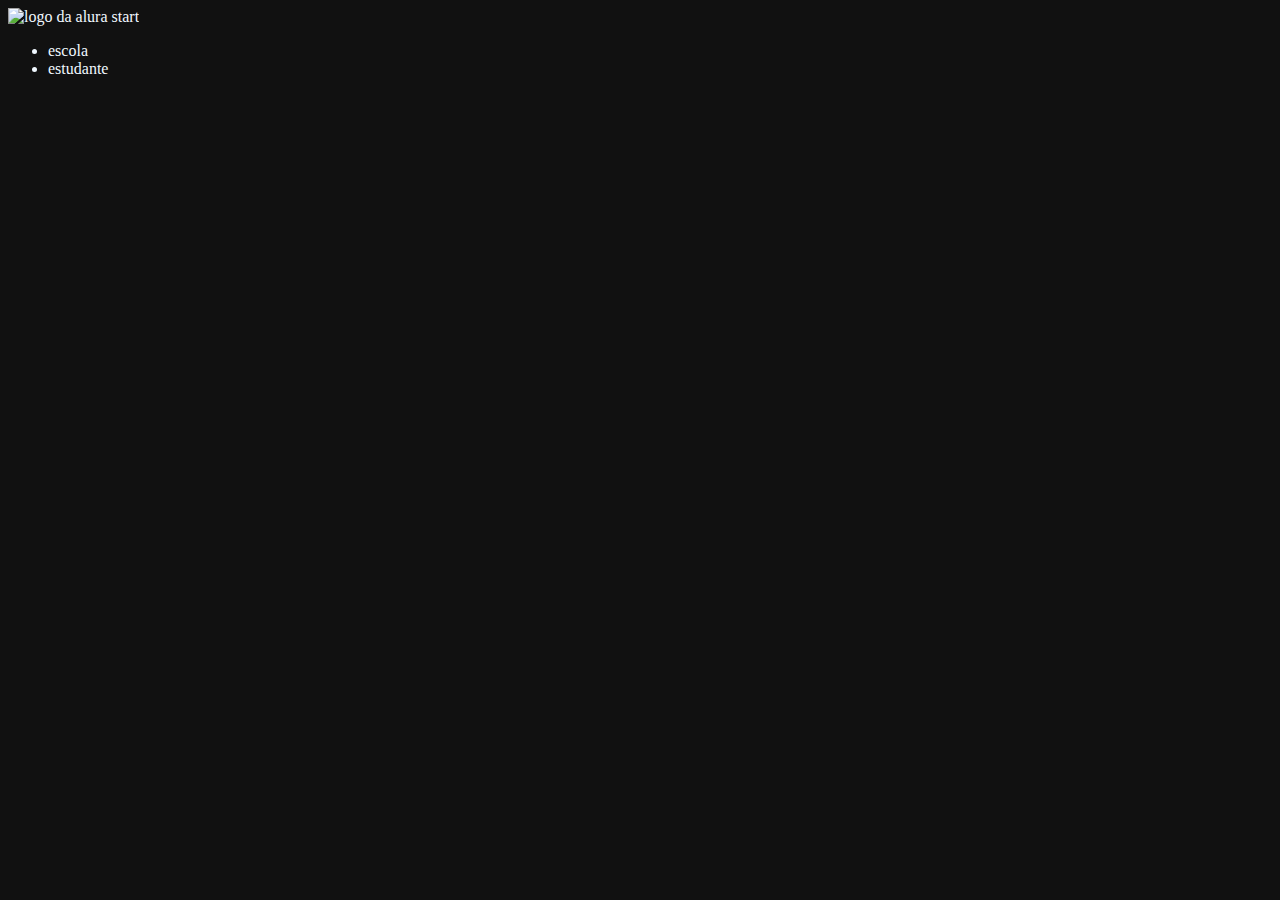
==== index.html @ 619f1c0e "Add files via upload" ====
<!DOCTYPE html>
<html lang="en">
<head>
    <meta charset="UTF-8">
    <meta http-equiv="X-UA-Compatible" content="IE=edge">
    <meta name="viewport" content="width=device-width, initial-scale=1.0">
    <title>Document</title>
    <link rel="stylesheet" href="style.css">
</head>
<body>
    <header>
        <img class="cabecalio-imagem" src="alurastart logo.png" alt="logo da alura start">
        <ul>
            <li>escola</li>
            <li>estudante</li>
        </ul>
    </header>
  
</body>
</html>
---- style.css ----
body{
    background-color: rgb(17, 17, 17);
    color: aliceblue;
}

.cabecalho-imagem{
    width: 20%;

}
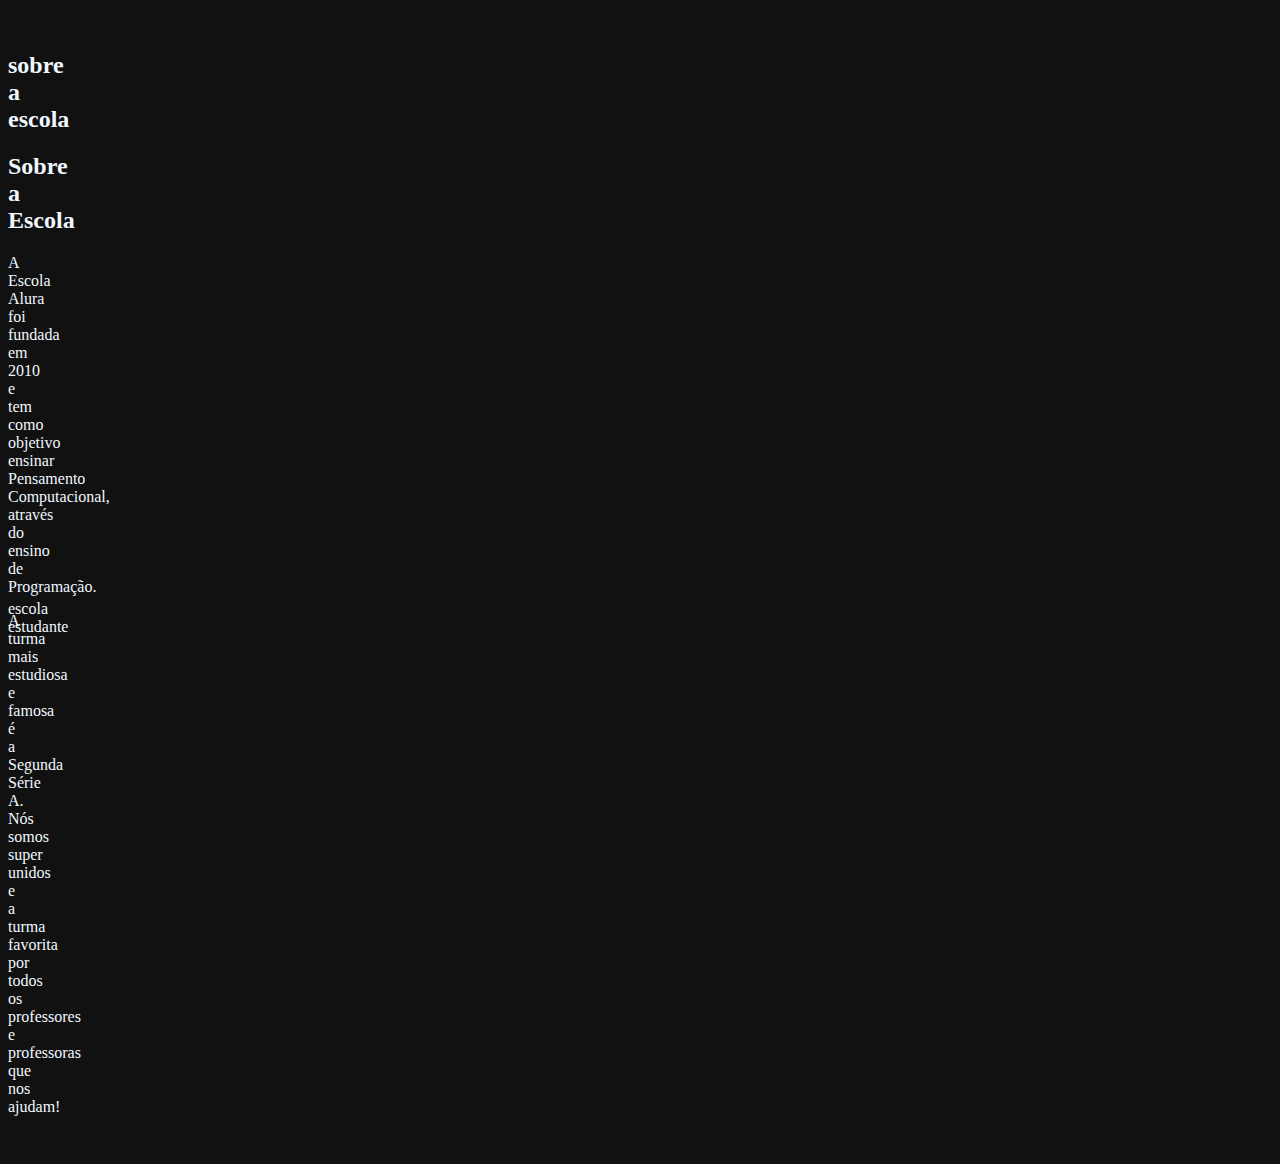
==== commit 6b79404f: "Add files via upload" ====
--- a/index.html
+++ b/index.html
@@ -7,6 +7,7 @@
     <title>Document</title>
     <link rel="stylesheet" href="style.css">
 </head>
+
 <body>
     <header>
         <img class="cabecalio-imagem" src="alurastart logo.png" alt="logo da alura start">
@@ -15,6 +16,18 @@
             <li>estudante</li>
         </ul>
     </header>
+    <section class="escola">
+        <h2 class="escola-titulo">sobre a escola</h2>
+        <p class="escola-texto-um"><section class="escola">
+            <div class="escola-div-conteudo">
+                <h2 class="escola-titulo">Sobre a Escola</h2>
+                <p class="escola-texto-um">A Escola Alura foi fundada em 2010 e tem como objetivo ensinar Pensamento Computacional, através do ensino de  Programação.</p>
+                <p class="escola-texto-dois">A turma mais estudiosa e famosa é a Segunda Série A. Nós somos super unidos e a turma favorita por todos os professores e professoras que nos ajudam!</p>
+            </div>
+        </section>
+        </p>
+        <p class="escola-texto-dois"></p>
+    </section>
   
 </body>
 </html>--- a/style.css
+++ b/style.css
@@ -1,9 +1,26 @@
+*{
+    max-width: 0;
+    padding: 0%;
+}
+
+
 body{
     background-color: rgb(17, 17, 17);
     color: aliceblue;
+    display: flex;
+    justify-content: space-around;
+    align-items: center;
+    padding: 24px 0;
 }
 
 .cabecalho-imagem{
     width: 20%;
 
+}
+
+.cabecalho-imagem-item{
+    display: inline-block;
+    margin: 0% 16pcx;
+    font-size: 24px;
+
 }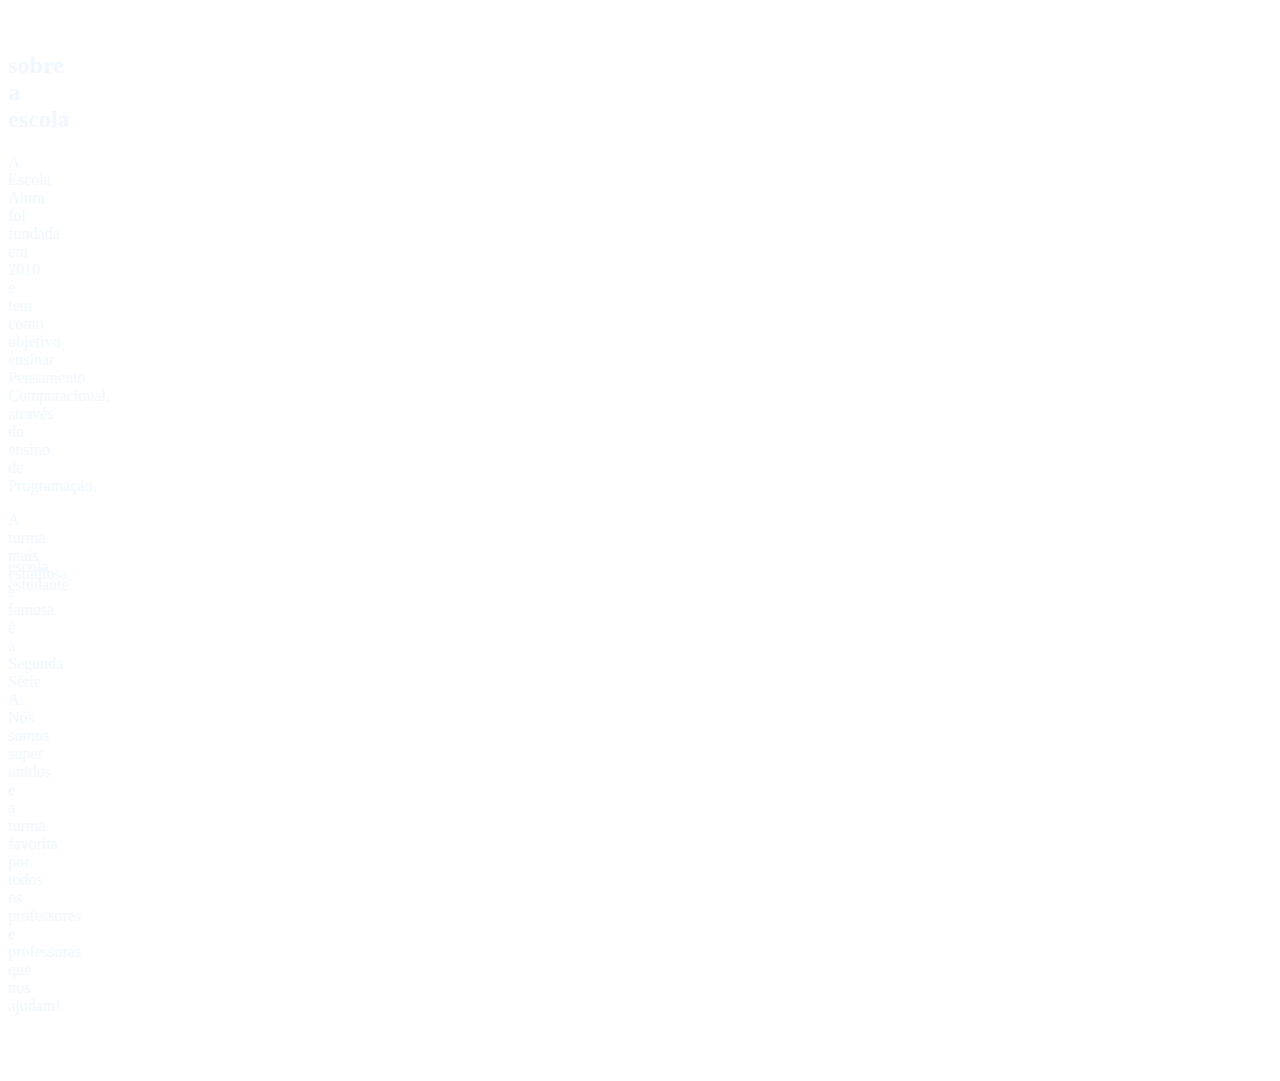
==== commit b3af675e: "Add files via upload" ====
--- a/index.html
+++ b/index.html
@@ -9,25 +9,19 @@
 </head>
 
 <body>
-    <header>
+    <header class="cabecalio">
         <img class="cabecalio-imagem" src="alurastart logo.png" alt="logo da alura start">
-        <ul>
-            <li>escola</li>
-            <li>estudante</li>
+        <ul class="cabecalio-lista">
+            <li class="cabecalio-lista-item">escola</li>
+            <li class="cabecalio-lista-item">estudante</li>
         </ul>
     </header>
     <section class="escola">
         <h2 class="escola-titulo">sobre a escola</h2>
-        <p class="escola-texto-um"><section class="escola">
-            <div class="escola-div-conteudo">
-                <h2 class="escola-titulo">Sobre a Escola</h2>
-                <p class="escola-texto-um">A Escola Alura foi fundada em 2010 e tem como objetivo ensinar Pensamento Computacional, através do ensino de  Programação.</p>
-                <p class="escola-texto-dois">A turma mais estudiosa e famosa é a Segunda Série A. Nós somos super unidos e a turma favorita por todos os professores e professoras que nos ajudam!</p>
-            </div>
-        </section>
-        </p>
-        <p class="escola-texto-dois"></p>
+        <p class="escola-texto-um">A Escola Alura foi fundada em 2010 e tem como objetivo ensinar Pensamento Computacional, através do ensino de  Programação.</p>
+        <p class="escola-texto-dois">A turma mais estudiosa e famosa é a Segunda Série A. Nós somos super unidos e a turma favorita por todos os professores e professoras que nos ajudam!</p>
+        <img class="escola-imagem"src="Student -amico.png" alt="professor no quadro.">
     </section>
-  
 </body>
+
 </html>--- a/style.css
+++ b/style.css
@@ -5,7 +5,7 @@
 
 
 body{
-    background-color: rgb(17, 17, 17);
+    background-color: rgb();
     color: aliceblue;
     display: flex;
     justify-content: space-around;
@@ -23,4 +23,12 @@
     margin: 0% 16pcx;
     font-size: 24px;
 
+}
+
+.escola-imagem{
+    width: 25%;
+}
+
+.escola{
+    background-image: linear-gradient();
 }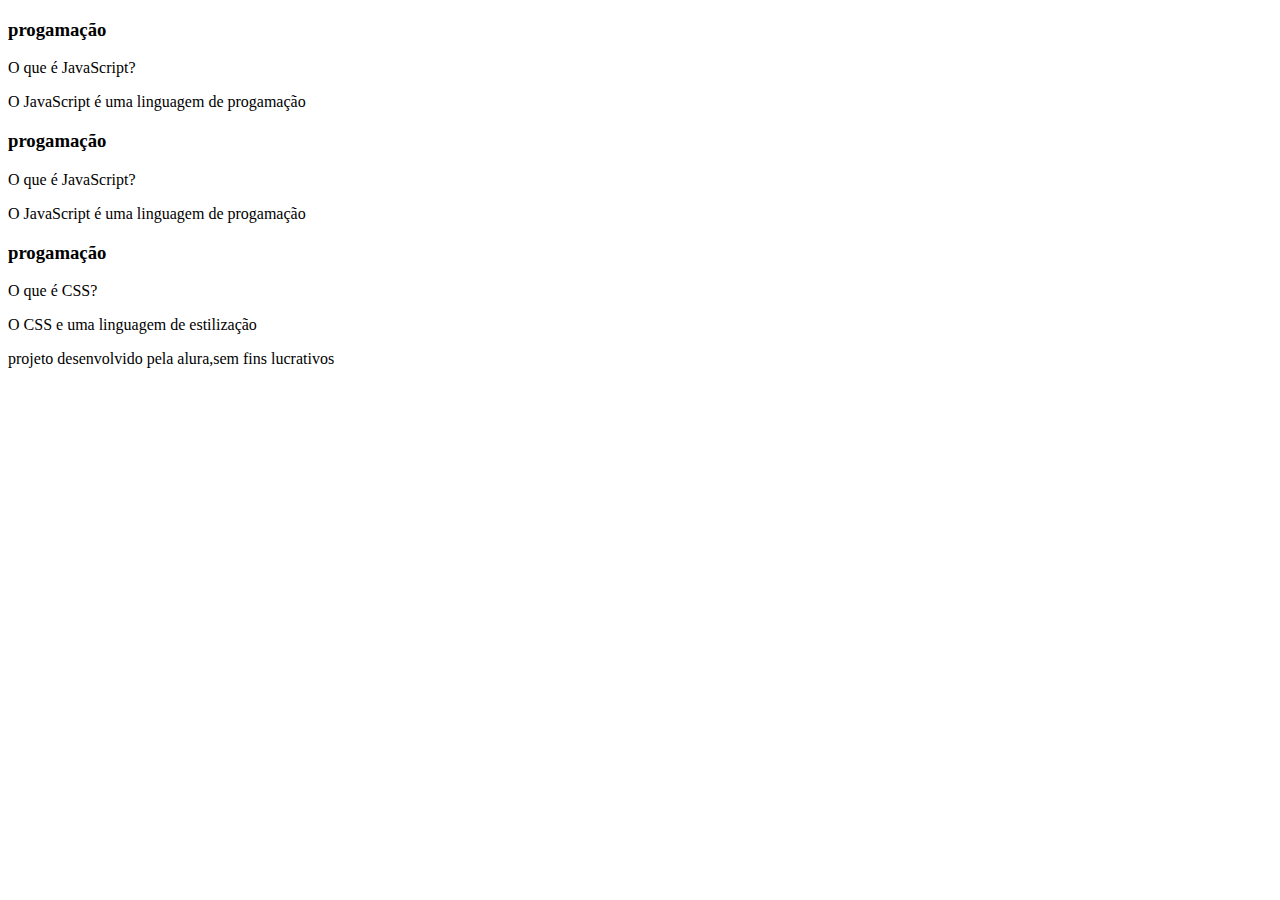
==== commit 3a4f62fb: "Add files via upload" ====
--- a/index.html
+++ b/index.html
@@ -1,27 +1,52 @@
 <!DOCTYPE html>
-<html lang="en">
+<html lang="pt-br">
 <head>
     <meta charset="UTF-8">
-    <meta http-equiv="X-UA-Compatible" content="IE=edge">
     <meta name="viewport" content="width=device-width, initial-scale=1.0">
-    <title>Document</title>
-    <link rel="stylesheet" href="style.css">
+    <link rel="stylesheet" href="assets/style.css">
+    <title>flascard</title>
 </head>
-
 <body>
-    <header class="cabecalio">
-        <img class="cabecalio-imagem" src="alurastart logo.png" alt="logo da alura start">
-        <ul class="cabecalio-lista">
-            <li class="cabecalio-lista-item">escola</li>
-            <li class="cabecalio-lista-item">estudante</li>
-        </ul>
-    </header>
-    <section class="escola">
-        <h2 class="escola-titulo">sobre a escola</h2>
-        <p class="escola-texto-um">A Escola Alura foi fundada em 2010 e tem como objetivo ensinar Pensamento Computacional, através do ensino de  Programação.</p>
-        <p class="escola-texto-dois">A turma mais estudiosa e famosa é a Segunda Série A. Nós somos super unidos e a turma favorita por todos os professores e professoras que nos ajudam!</p>
-        <img class="escola-imagem"src="Student -amico.png" alt="professor no quadro.">
-    </section>
+    <main>
+        
+        <section id="container">
+            <article class="cartao">
+                <div class="cartao__conteudo">
+                    <h3>progamação</h3>
+                    <div class="cartao__conteudo__pergunta">
+                            <p>O que é JavaScript?</p>
+                    </div>
+                    <div class="cartao__conteudo__resposta">
+                        <p>O JavaScript é uma linguagem de progamação</p>
+                    </div>
+                </div>
+            </article><section id="container">
+                <article class="cartao">  <article class="cartao">
+                    <div class="cartao__conteudo">
+                        <h3>progamação</h3>
+                        <div class="cartao__conteudo__pergunta">
+                                <p>O que é JavaScript?</p>
+                        </div>
+                        <div class="cartao__conteudo__resposta">
+                            <p>O JavaScript é uma linguagem de progamação</p>
+                        </div>
+                    </div>
+                </article><section id="container">
+                    <article class="cartao">
+                    <div class="cartao__conteudo">
+                        <h3>progamação</h3>
+                        <div class="cartao__conteudo__pergunta">
+                            <p>O que é CSS?</p>
+                        </div>
+                        <div class="cartao__conteudo__resposta">
+                            <p>O CSS e uma linguagem de estilização</p>
+                        </div>
+                    </div>
+                </article>
+        </section>
+    </main>
+    <footer>
+        <p>projeto desenvolvido pela alura,sem fins lucrativos</p>
+    </footer>
 </body>
-
-</html>+</html>
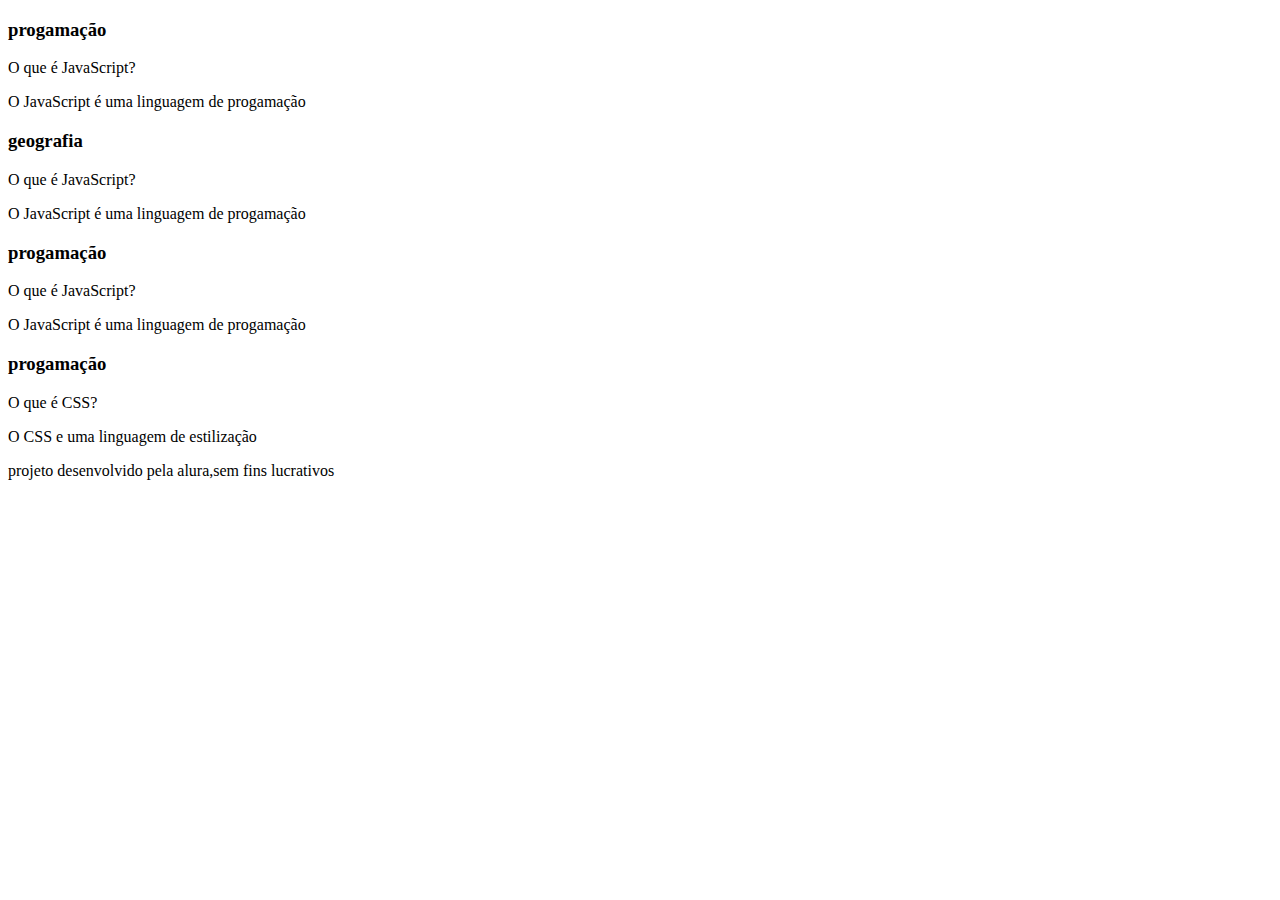
==== commit 053e3d37: "Add files via upload" ====
--- a/index.html
+++ b/index.html
@@ -8,6 +8,7 @@
 </head>
 <body>
     <main>
+        
         
         <section id="container">
             <article class="cartao">
@@ -20,7 +21,21 @@
                         <p>O JavaScript é uma linguagem de progamação</p>
                     </div>
                 </div>
-            </article><section id="container">
+            </article>
+            <section id="container">
+                <article class="cartao">
+                    <div class="cartao__conteudo">
+                        <h3>geografia</h3>
+                        <div class="cartao__conteudo__pergunta">
+                                <p>O que é JavaScript?</p>
+                        </div>
+                        <div class="cartao__conteudo__resposta">
+                            <p>O JavaScript é uma linguagem de progamação</p>
+                        </div>
+                    </div>
+                </article>
+
+            <section id="container">
                 <article class="cartao">  <article class="cartao">
                     <div class="cartao__conteudo">
                         <h3>progamação</h3>
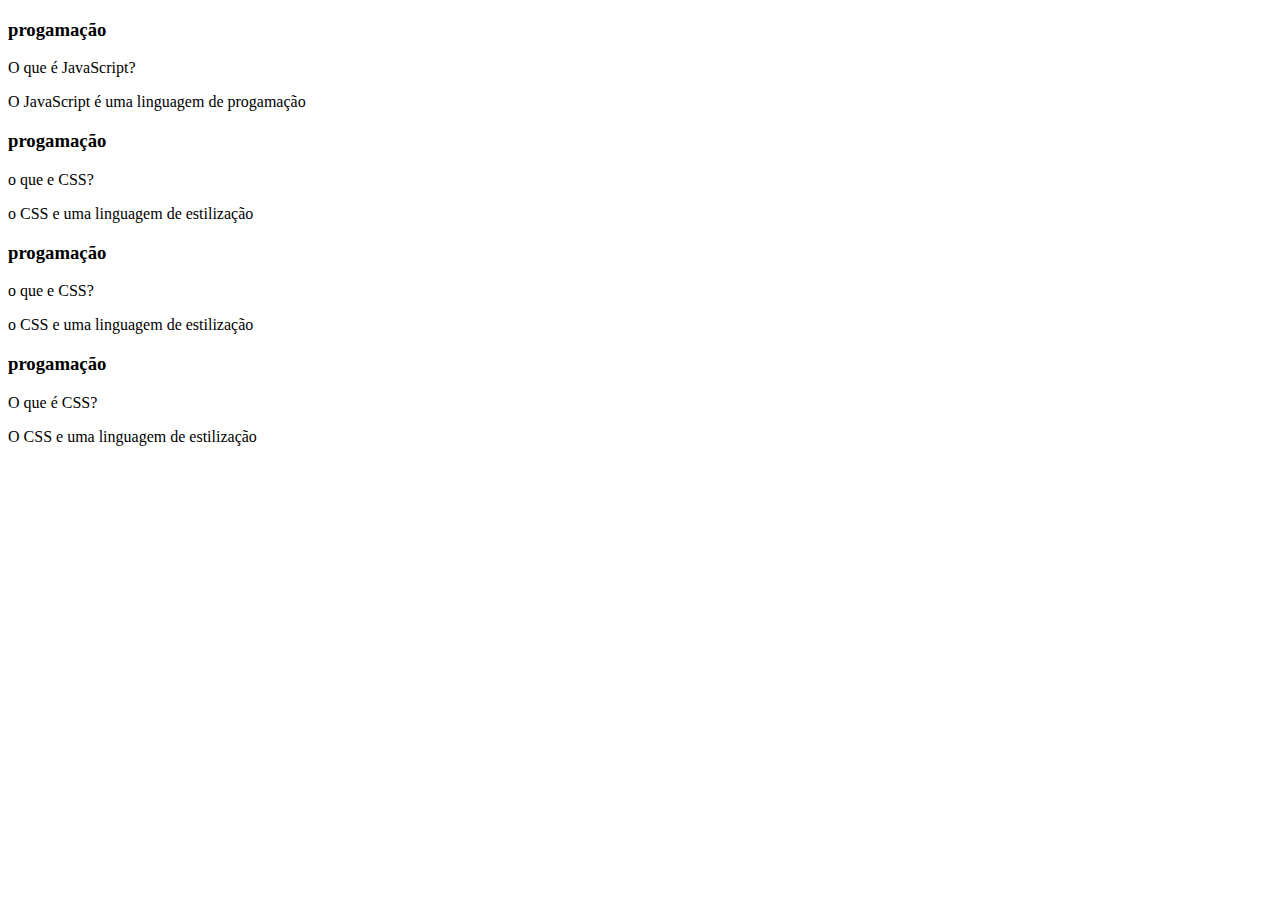
==== commit 17cbfd8d: "Add files via upload" ====
--- a/index.html
+++ b/index.html
@@ -13,19 +13,7 @@
         <section id="container">
             <article class="cartao">
                 <div class="cartao__conteudo">
-                    <h3>progamação</h3>
-                    <div class="cartao__conteudo__pergunta">
-                            <p>O que é JavaScript?</p>
-                    </div>
-                    <div class="cartao__conteudo__resposta">
-                        <p>O JavaScript é uma linguagem de progamação</p>
-                    </div>
-                </div>
-            </article>
-            <section id="container">
-                <article class="cartao">
-                    <div class="cartao__conteudo">
-                        <h3>geografia</h3>
+                        <h3>progamação</h3>
                         <div class="cartao__conteudo__pergunta">
                                 <p>O que é JavaScript?</p>
                         </div>
@@ -34,19 +22,28 @@
                         </div>
                     </div>
                 </article>
-
-            <section id="container">
-                <article class="cartao">  <article class="cartao">
-                    <div class="cartao__conteudo">
-                        <h3>progamação</h3>
-                        <div class="cartao__conteudo__pergunta">
-                                <p>O que é JavaScript?</p>
+                    <article class="cartao">
+                        <div class="cartao__conteudo">
+                            <h3>progamação</h3>
+                            <div class="cartao__conteudo__pergunta">
+                                <p>o que e CSS?</p>
+                            </div>
+                            <div class="cartao__conteudo__resposta">
+                            <p>o CSS e uma linguagem de estilização</p>
                         </div>
-                        <div class="cartao__conteudo__resposta">
-                            <p>O JavaScript é uma linguagem de progamação</p>
                         </div>
-                    </div>
-                </article><section id="container">
+                    </article>
+                    <article class="cartao">
+                        <div class="cartao__conteudo">
+                            <h3>progamação</h3>
+                            <div class="cartao__conteudo__pergunta">
+                                <p>o que e CSS?</p>
+                            </div>
+                            <div class="cartao__conteudo__resposta">
+                            <p>o CSS e uma linguagem de estilização</p>
+                        </div>
+                        </div>
+                    </article>
                     <article class="cartao">
                     <div class="cartao__conteudo">
                         <h3>progamação</h3>
@@ -57,11 +54,5 @@
                             <p>O CSS e uma linguagem de estilização</p>
                         </div>
                     </div>
-                </article>
-        </section>
-    </main>
-    <footer>
-        <p>projeto desenvolvido pela alura,sem fins lucrativos</p>
-    </footer>
-</body>
-</html>
+                    </article>
+
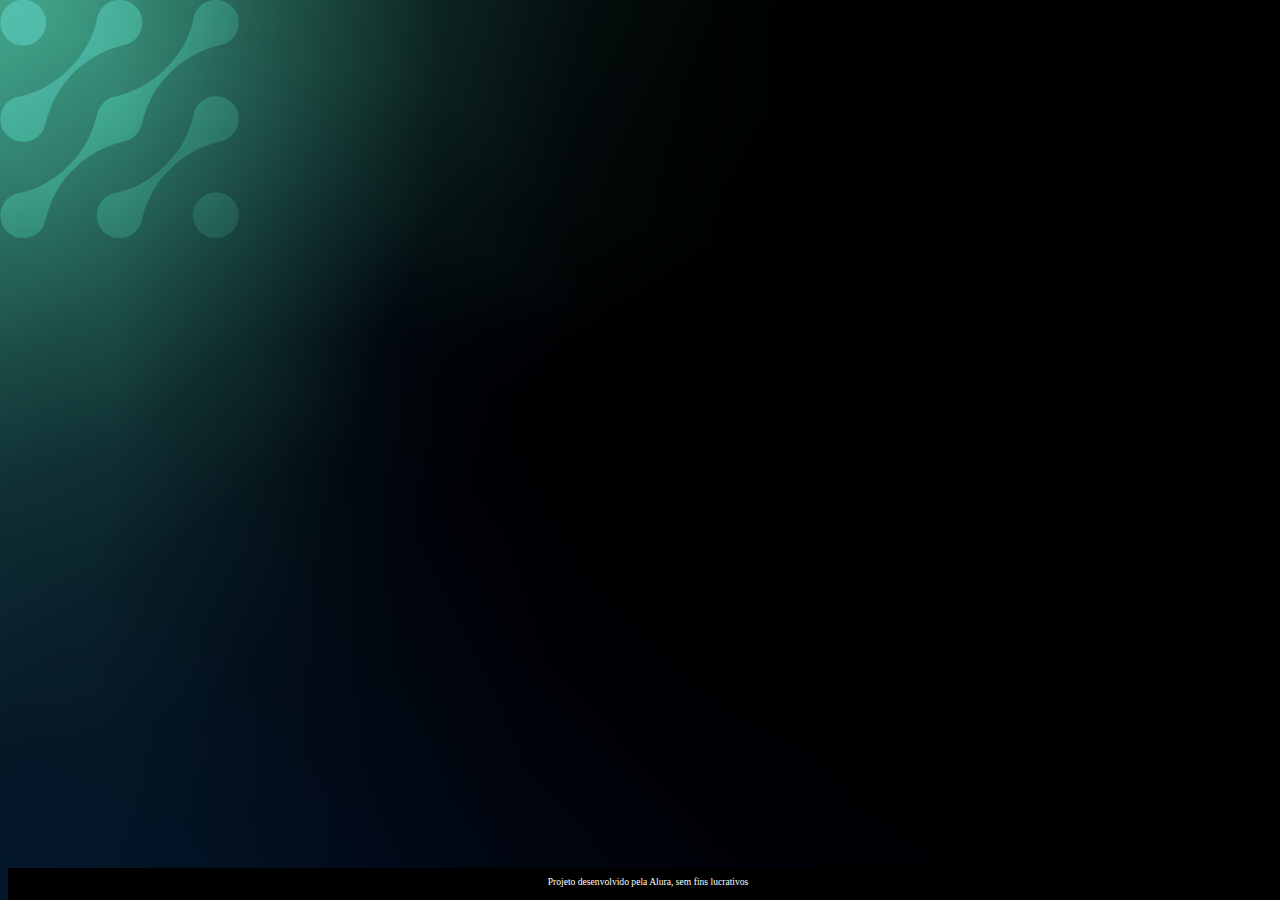
==== commit dcdecbc7: "Add files via upload" ====
--- a/index.html
+++ b/index.html
@@ -1,58 +1,32 @@
+
 <!DOCTYPE html>
 <html lang="pt-br">
 <head>
     <meta charset="UTF-8">
     <meta name="viewport" content="width=device-width, initial-scale=1.0">
     <link rel="stylesheet" href="assets/style.css">
-    <title>flascard</title>
+    <title>Flashcard</title>
 </head>
 <body>
     <main>
-        
-        
         <section id="container">
-            <article class="cartao">
+            <!-- <article class="cartao">
                 <div class="cartao__conteudo">
-                        <h3>progamação</h3>
-                        <div class="cartao__conteudo__pergunta">
-                                <p>O que é JavaScript?</p>
-                        </div>
-                        <div class="cartao__conteudo__resposta">
-                            <p>O JavaScript é uma linguagem de progamação</p>
-                        </div>
+                    <h3>Programação</h3>
+                    <div class="cartao__conteudo__pergunta">
+                        <p>O que é JavaScript?</p>
                     </div>
-                </article>
-                    <article class="cartao">
-                        <div class="cartao__conteudo">
-                            <h3>progamação</h3>
-                            <div class="cartao__conteudo__pergunta">
-                                <p>o que e CSS?</p>
-                            </div>
-                            <div class="cartao__conteudo__resposta">
-                            <p>o CSS e uma linguagem de estilização</p>
-                        </div>
-                        </div>
-                    </article>
-                    <article class="cartao">
-                        <div class="cartao__conteudo">
-                            <h3>progamação</h3>
-                            <div class="cartao__conteudo__pergunta">
-                                <p>o que e CSS?</p>
-                            </div>
-                            <div class="cartao__conteudo__resposta">
-                            <p>o CSS e uma linguagem de estilização</p>
-                        </div>
-                        </div>
-                    </article>
-                    <article class="cartao">
-                    <div class="cartao__conteudo">
-                        <h3>progamação</h3>
-                        <div class="cartao__conteudo__pergunta">
-                            <p>O que é CSS?</p>
-                        </div>
-                        <div class="cartao__conteudo__resposta">
-                            <p>O CSS e uma linguagem de estilização</p>
-                        </div>
+                    <div class="cartao__conteudo__resposta">
+                        <p>O JavaScript é uma linguagem de programação</p>
                     </div>
-                    </article>
-
+                </div>
+            </article> -->
+        </section>
+    </main>
+    <footer>
+        <p>Projeto desenvolvido pela Alura, sem fins lucrativos</p>
+    </footer>
+    <script src="app.js"></script>
+    <script src="perguntas.js"></script>
+</body>
+</html>--- a/assets/style.css
+++ b/assets/style.css
@@ -0,0 +1,133 @@
+
+footer {
+    background-color: black;
+    color: white;
+    position: fixed;
+    bottom:  0;
+    width: 100%;
+    height: 2rem;
+}
+
+footer p {
+    text-align: center;
+    font-size: 0.6rem;
+    margin-top: 0.5rem;
+}
+
+
+:root {
+    --text-color: #DBE4EF;
+    --card-front-color: #144480;
+    --card-back-color: #00F4BF;
+}
+
+body {
+    background: url('img/bg-desktop.webp');
+    font-family: Bai Jamjuree;
+}
+
+#container {
+    display: flex; 
+    flex-wrap: wrap;
+    justify-content: space-between;
+    padding: 4rem;
+    gap: 3rem;
+}
+
+.cartao {
+    margin: 1rem 1rem;
+    height: 20rem;
+    flex-grow: 1;
+    flex-basis: calc(33% - 6rem);
+}
+
+.cartao__conteudo {
+    background-color: var(--card-front-color);
+    text-align: center;
+    /* background-color: aquamarine; */
+    height: 100%;
+    transform-style: preserve-3d;
+    transition: transform 300ms ease-in-out;
+}
+
+.cartao__conteudo h3 {
+    color: var(--text-color);
+    border: 1px solid var(--text-color);
+    text-align: left;
+    padding: 0.5rem;
+    position: absolute;
+    margin: 0.6rem;
+    border-radius: 0.6rem;
+    font-size: 1vw;
+    backface-visibility: hidden;
+}
+
+.cartao__conteudo p {
+    margin-top: 1rem;
+    padding: 2rem;
+    margin-top: 4rem;
+    font-size: 1.4vw;
+}
+
+.cartao__conteudo__pergunta p {
+    color: var(--text-color);
+    font-weight: 500;
+}
+
+.cartao__conteudo__resposta p {
+    color: var(--card-back-color);
+    font-weight: 700;
+}
+
+.cartao.active .cartao__conteudo {
+    transform: rotateY(180deg);
+}
+
+.cartao__conteudo__pergunta,
+.cartao__conteudo__resposta {
+    backface-visibility: hidden;
+    position: absolute;
+    height: 100%;
+    width: 100%;
+    box-sizing: border-box;
+}
+
+.cartao__conteudo__resposta {
+    transform: rotateY(180deg);
+    background-color: rgba(0, 244, 191, 0.2);
+    border: 4px solid var(--card-back-color);
+}
+
+footer {
+    background-color: black;
+    color: white;
+    position: fixed;
+    bottom: 0;
+    width: 100%;
+    height: 2rem;
+}
+
+footer p {
+    text-align: center;
+    font-size: 0.6rem;
+    margin-top: 0.5rem;
+}
+
+@media (max-width: 560px) {
+    
+    body {
+        background: url('img/bg-mobile.webp'), no-repeat cover;
+    }
+
+    .cartao {
+        flex: 1 0 calc(100% - 1rem)
+    }
+
+    .cartao__conteudo h3 {
+        font-size: 3vw;
+    }
+
+    .cartao__conteudo p {
+        font-size: 3.8vw;
+    }
+}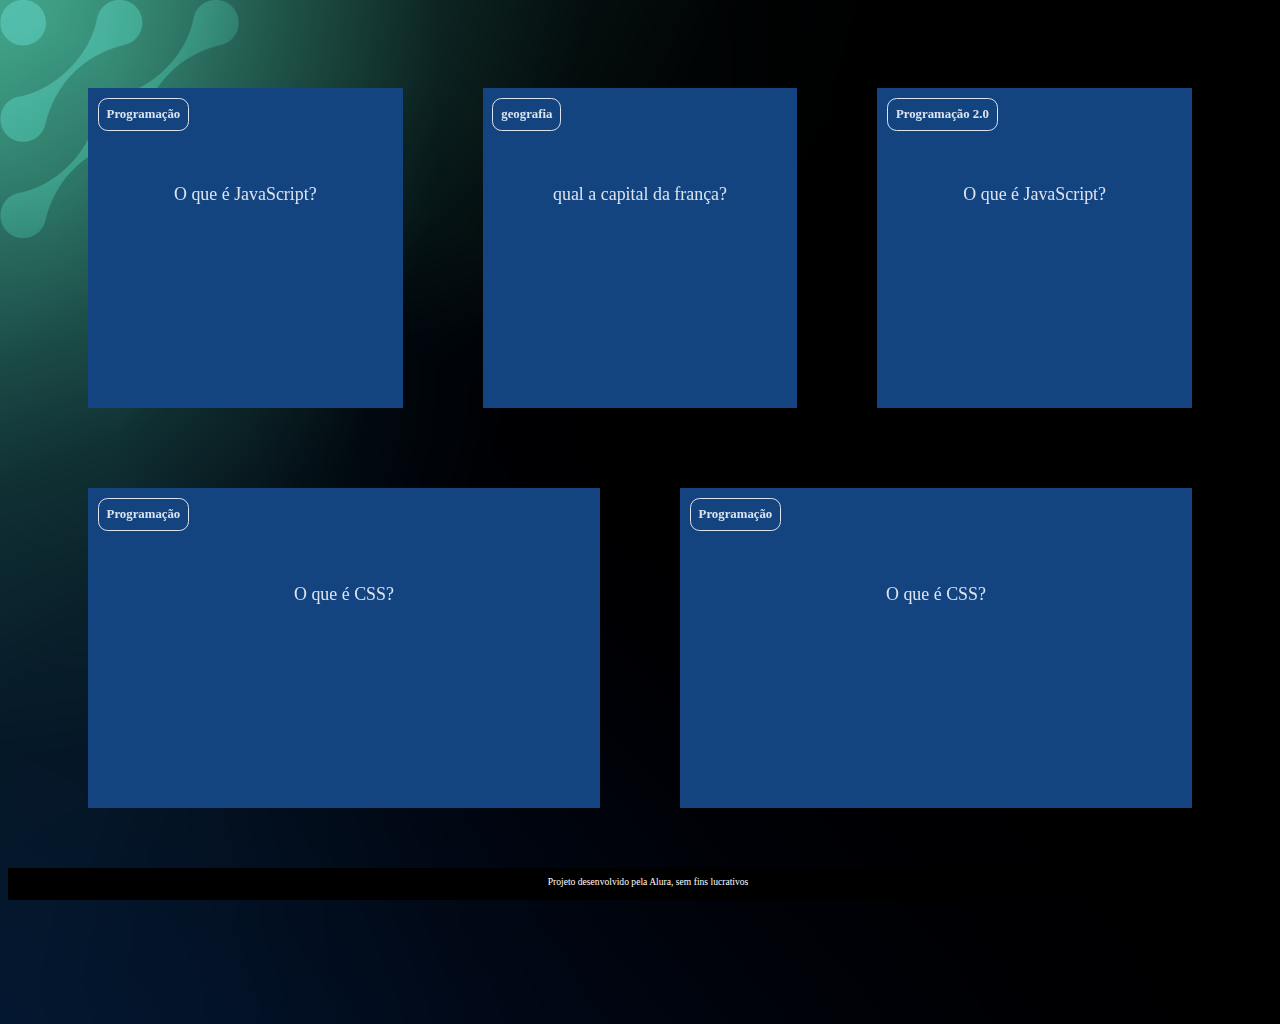
==== commit c595ac4e: "Add files via upload" ====
--- a/index.html
+++ b/index.html
@@ -1,3 +1,82 @@
+
+<!DOCTYPE html>
+<html lang="pt-br">
+<head>
+    <meta charset="UTF-8">
+    <meta name="viewport" content="width=device-width, initial-scale=1.0">
+    <link rel="stylesheet" href="assets/style.css">
+    <title>Flashcard</title>
+</head>
+<body>
+    <main>
+        <section id="container">
+            <article class="cartao">
+                <div class="cartao__conteudo">
+                    <h3>Programação</h3>
+                    <div class="cartao__conteudo__pergunta">
+                        <p>O que é JavaScript?</p>
+                    </div>
+                    <div class="cartao__conteudo__resposta">
+                        <p>O JavaScript é uma linguagem de programação</p>
+                    </div>
+                </div>
+            </article>
+            <article class="cartao">
+                <div class="cartao__conteudo">
+                    <h3>geografia</h3>
+                    <div class="cartao__conteudo__pergunta">
+                        <p>qual a capital da frança?</p>
+                    </div>
+                    <div class="cartao__conteudo__resposta">
+                        <p>a capital da frança e paris</p>
+                    </div>
+                </div>
+            </article>
+        </article>
+        <article class="cartao">
+            <div class="cartao__conteudo">
+                <h3>Programação 2.0</h3>
+                <div class="cartao__conteudo__pergunta">
+                    <p>O que é JavaScript?</p>
+                </div>
+                <div class="cartao__conteudo__resposta">
+                    <p>O JavaScript é uma linguagem de programação</p>
+                </div>
+            </div>
+        </article>
+            <article class="cartao">
+                <div class="cartao__conteudo">
+                    <h3>Programação</h3>
+                    <div class="cartao__conteudo__pergunta">
+                        <p>O que é CSS?</p>
+                    </div>
+                    <div class="cartao__conteudo__resposta">
+                    <p>O CSS é uma linguagem de estilização</p>
+                    </div>
+                </div>
+            </article>
+            <article class="cartao">
+                <div class="cartao__conteudo">
+                    <h3>Programação</h3>
+                    <div class="cartao__conteudo__pergunta">
+                        <p>O que é CSS?</p>
+                    </div>
+                    <div class="cartao__conteudo__resposta">
+                    <p>O CSS é uma linguagem de estilização</p>
+                    </div>
+                </div>
+            </article>
+        </section>
+    </main>
+    <footer>
+        <p>Projeto desenvolvido pela Alura, sem fins lucrativos</p>
+    </footer>
+</body>
+</html>
+
+
+
+
 
 <!DOCTYPE html>
 <html lang="pt-br">
--- a/assets/style.css
+++ b/assets/style.css
@@ -79,6 +79,11 @@
     font-weight: 700;
 }
 
+.cartao:hover .cartao__conteudo {
+    transform: rotateY(180deg);
+}
+
+
 .cartao.active .cartao__conteudo {
     transform: rotateY(180deg);
 }
--- a/assets/style.css
+++ b/assets/style.css
@@ -79,6 +79,11 @@
     font-weight: 700;
 }
 
+.cartao:hover .cartao__conteudo {
+    transform: rotateY(180deg);
+}
+
+
 .cartao.active .cartao__conteudo {
     transform: rotateY(180deg);
 }
